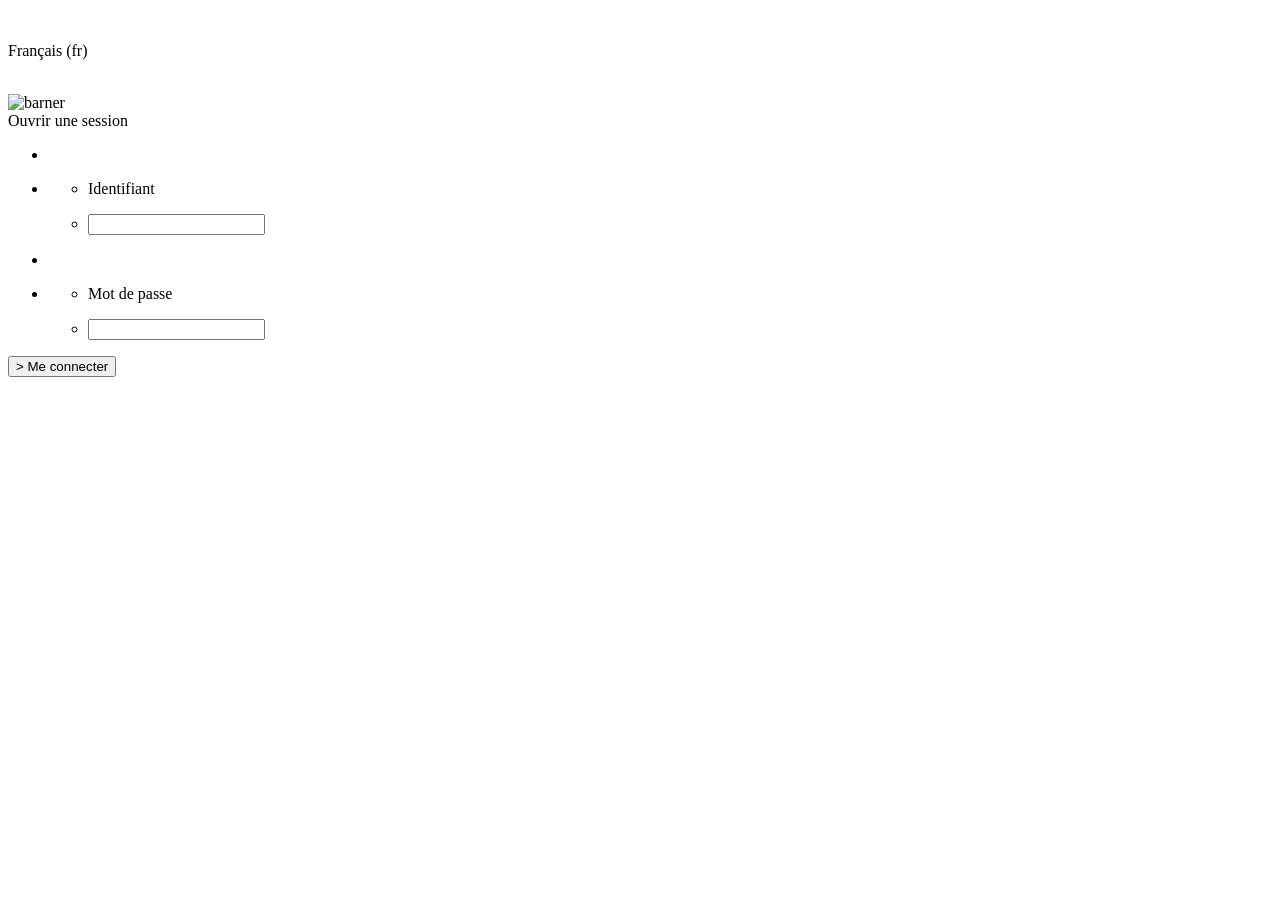
==== PAGES/login.html @ ab331058 "Répertoires" ====
<!DOCTYPE html>
<html lang="en">
<head>
    <meta charset="UTF-8">
    <meta name="viewport" content="width=device-width, initial-scale=1.0">
    <title>Login - Stage</title>
    <link rel="stylesheet" href="style.css">
</head>
<body>
    <div id="bar-selection">
        <div id="langue"><img src="data/langue_picture.png" alt=""><p>Français (fr)</p><img src="data/fleche_bas.png" alt=""></div>
    </div>
    <div id="barner"><img src="data/uspn_petit.png" alt="barner"></div>

    <div id="login-div">
        <div class="content">Ouvrir une session</div>
        <form action="" method="post">
            <div id="identifiant">
                <ul>
                    <li>
                        <img src="data/id_picture.png" alt="">
                    </li>
                    <li>
                        <ul>
                            <li><p>Identifiant</p></li>
                            <li><input type="email"></li>
                        </ul>
                    </li>
                </ul>
            </div>
                
                

            <div id="mdp">
                <ul>
                    <li>
                        <img src="data/mdp_picture.png" alt="">
                    </li>
                    <li>
                        <ul>
                            <li><p>Mot de passe</p></li>
                            <li><input type="password"></li>
                        </ul>
                    </li>
                </ul>
            </div>
            <button type="submit">> Me connecter</button>
        </form>
    </div>
</body>
</html>
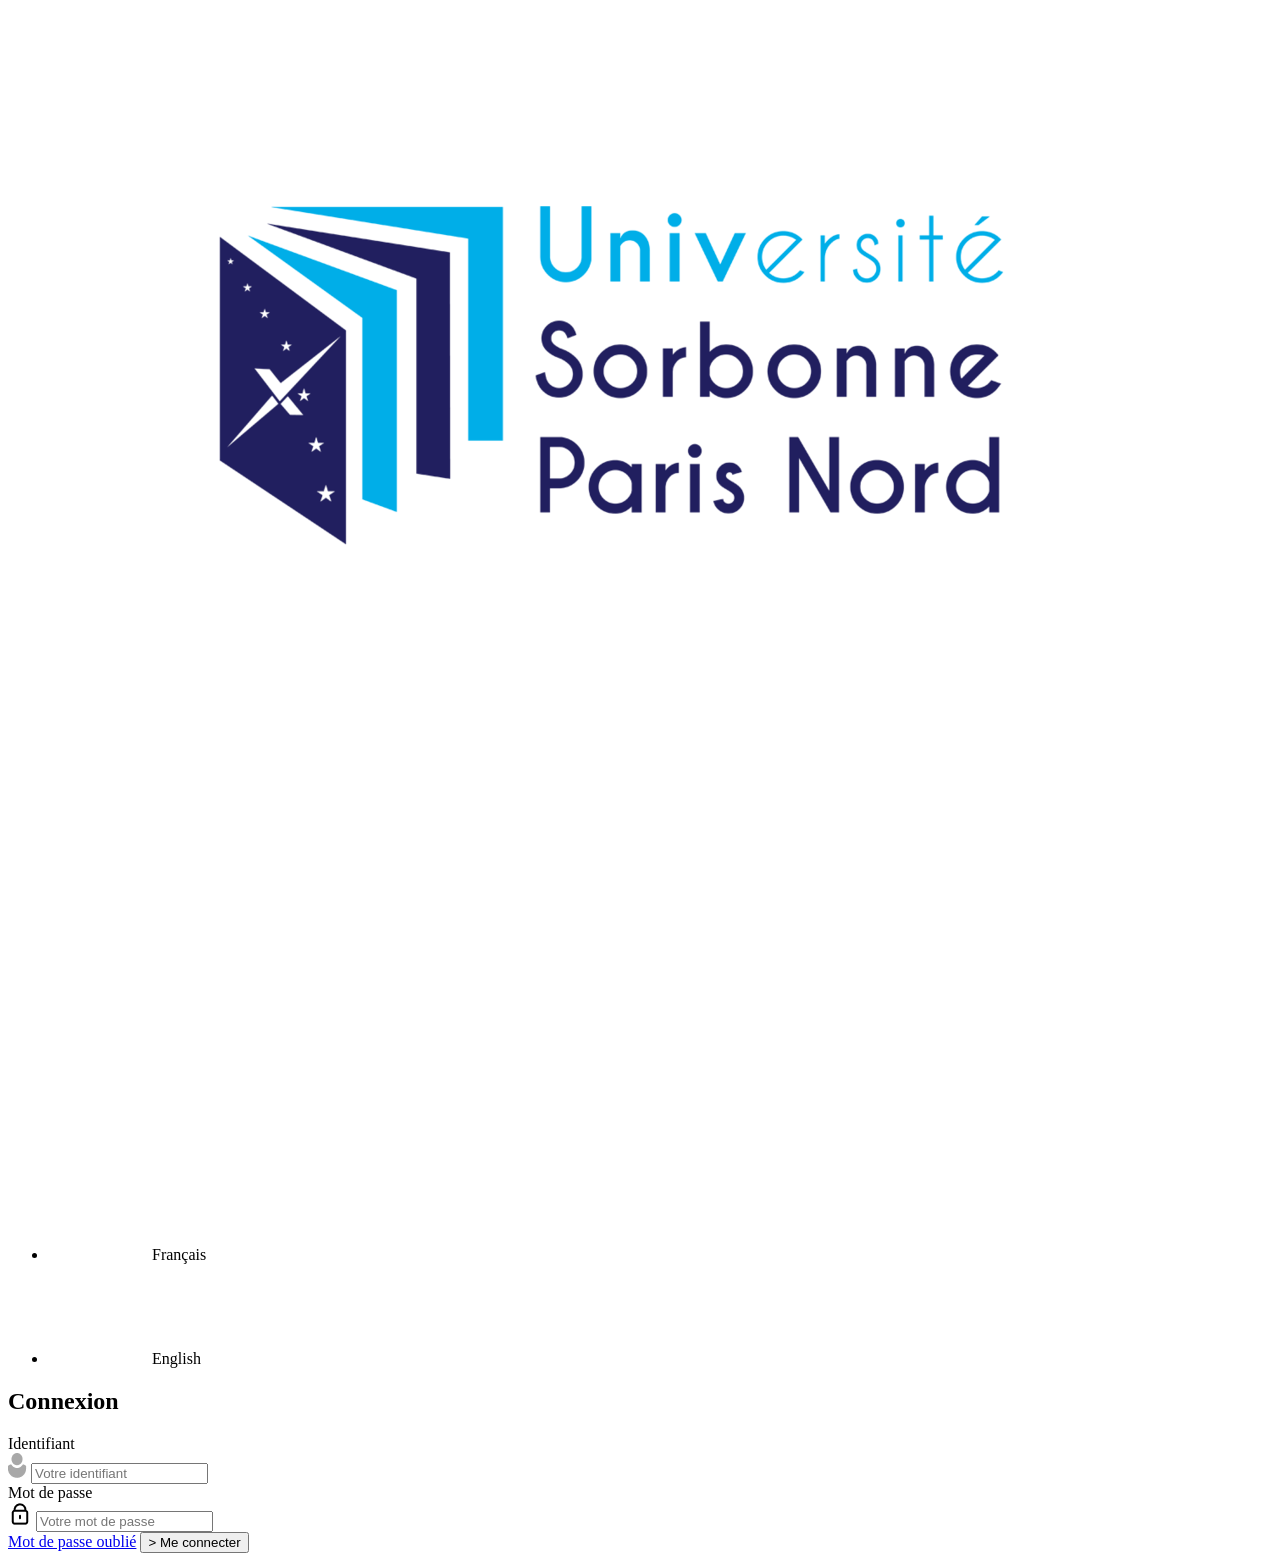
==== commit 0a8083af: "Deplacement dossier mettre le site dans un dossier lui meme dans sae 304 cause des bugs, donc tout a" ====
--- a/PAGES/login.html
+++ b/PAGES/login.html
@@ -1,51 +1,49 @@
 <!DOCTYPE html>
-<html lang="en">
+<html lang="fr">
 <head>
     <meta charset="UTF-8">
     <meta name="viewport" content="width=device-width, initial-scale=1.0">
-    <title>Login - Stage</title>
-    <link rel="stylesheet" href="style.css">
+    <title>Page de Connexion</title>
+    <link rel="stylesheet" href="../CSS/style.css">
 </head>
 <body>
-    <div id="bar-selection">
-        <div id="langue"><img src="data/langue_picture.png" alt=""><p>Français (fr)</p><img src="data/fleche_bas.png" alt=""></div>
-    </div>
-    <div id="barner"><img src="data/uspn_petit.png" alt="barner"></div>
-
-    <div id="login-div">
-        <div class="content">Ouvrir une session</div>
-        <form action="" method="post">
-            <div id="identifiant">
-                <ul>
-                    <li>
-                        <img src="data/id_picture.png" alt="">
-                    </li>
-                    <li>
-                        <ul>
-                            <li><p>Identifiant</p></li>
-                            <li><input type="email"></li>
-                        </ul>
-                    </li>
-                </ul>
-            </div>
-                
-                
-
-            <div id="mdp">
-                <ul>
-                    <li>
-                        <img src="data/mdp_picture.png" alt="">
-                    </li>
-                    <li>
-                        <ul>
-                            <li><p>Mot de passe</p></li>
-                            <li><input type="password"></li>
-                        </ul>
-                    </li>
-                </ul>
-            </div>
-            <button type="submit">> Me connecter</button>
-        </form>
-    </div>
+    <section class="haut_de_page">
+        <div class="background"></div> 
+        <div class="logo">
+            <img src="../IMG/USPN.png" alt="Logo USPN">
+        </div>
+        <nav class="haut">
+            <ul class="navbar">
+                <li>
+                    <img src="../IMG/icones/planète.png" alt="Planète" class="icon"> Français
+                    <img src="../IMG/icones/flèche.png" alt="Flèche" class="arrow" id="arrow">
+                </li>
+                <li id="english">
+                    <img src="../IMG/icones/planète.png" alt="Planète" class="icon"> English
+                </li>
+            </ul>
+        </nav>
+        <div class="title">
+            <h1>Connexion</h1>
+            <form action="#">
+                <div class="champ-input">
+                    <label for="identifiant">Identifiant</label>
+                    <div class="input-wrapper">
+                        <img src="../IMG/icones/profile.png" alt="Icône Utilisateur" class="input-icon">
+                        <input type="text" id="identifiant" placeholder="Votre identifiant">
+                    </div>
+                </div>
+                <div class="champ-input">
+                    <label for="motdepasse">Mot de passe</label>
+                    <div class="input-wrapper">
+                        <img src="../IMG/icones/Lock.jpg" alt="Icône Verrou" class="input-icon">
+                        <input type="password" id="motdepasse" placeholder="Votre mot de passe">
+                    </div>
+                </div>
+                <a href="#" class="mdp_oublie">Mot de passe oublié</a>
+                <button type="submit" class="but_login">> Me connecter</button>
+            </form>
+        </div>
+    </section>
 </body>
-</html>+</html>
